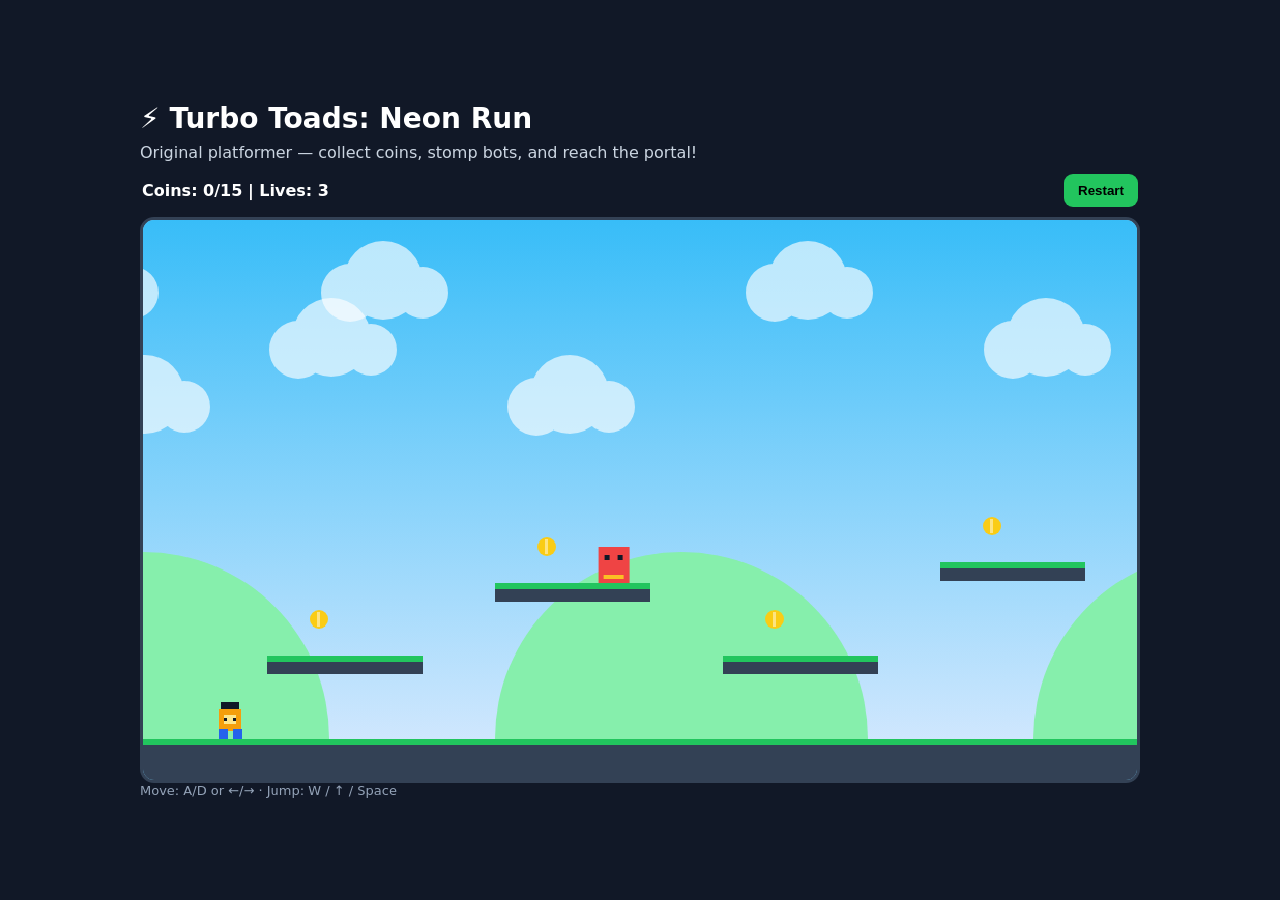
==== index.html @ 9d918f61 "index.html" ====
<!doctype html>
<html lang="en">
<head>
  <meta charset="UTF-8">
  <meta name="viewport" content="width=device-width, initial-scale=1.0">
  <title>Turbo Toads: Neon Run</title>
  <link rel="stylesheet" href="style.css">
</head>
<body>
  <div class="wrap">
    <h1>⚡ Turbo Toads: Neon Run</h1>
    <p>Original platformer — collect coins, stomp bots, and reach the portal!</p>

    <div class="bar">
      <span id="hud">Coins: 0 | Lives: 3</span>
      <button onclick="restart()">Restart</button>
    </div>

    <canvas id="game" width="960" height="540"></canvas>

    <div class="hint">
      Move: A/D or ←/→ · Jump: W / ↑ / Space
    </div>
  </div>

  <script src="game.js"></script>
</body>
</html>
---- style.css ----
*{box-sizing:border-box} body{margin:0;background:#111827;color:#fff;font-family:system-ui,Arial,sans-serif;display:flex;min-height:100vh;align-items:center;justify-content:center}
  .wrap{width:min(1000px,96vw)} h1{margin:0 0 8px;font-size:28px} p{margin:4px 0 12px;color:#cbd5e1}
  canvas{width:100%;height:auto;display:block;border:3px solid #334155;border-radius:14px;background:#7dd3fc;image-rendering:pixelated}
  .bar{display:flex;gap:12px;justify-content:space-between;align-items:center;margin:10px 2px;font-weight:700}
  button{background:#22c55e;border:0;border-radius:9px;padding:9px 14px;font-weight:800;cursor:pointer}
  .hint{font-size:13px;color:#94a3b8}
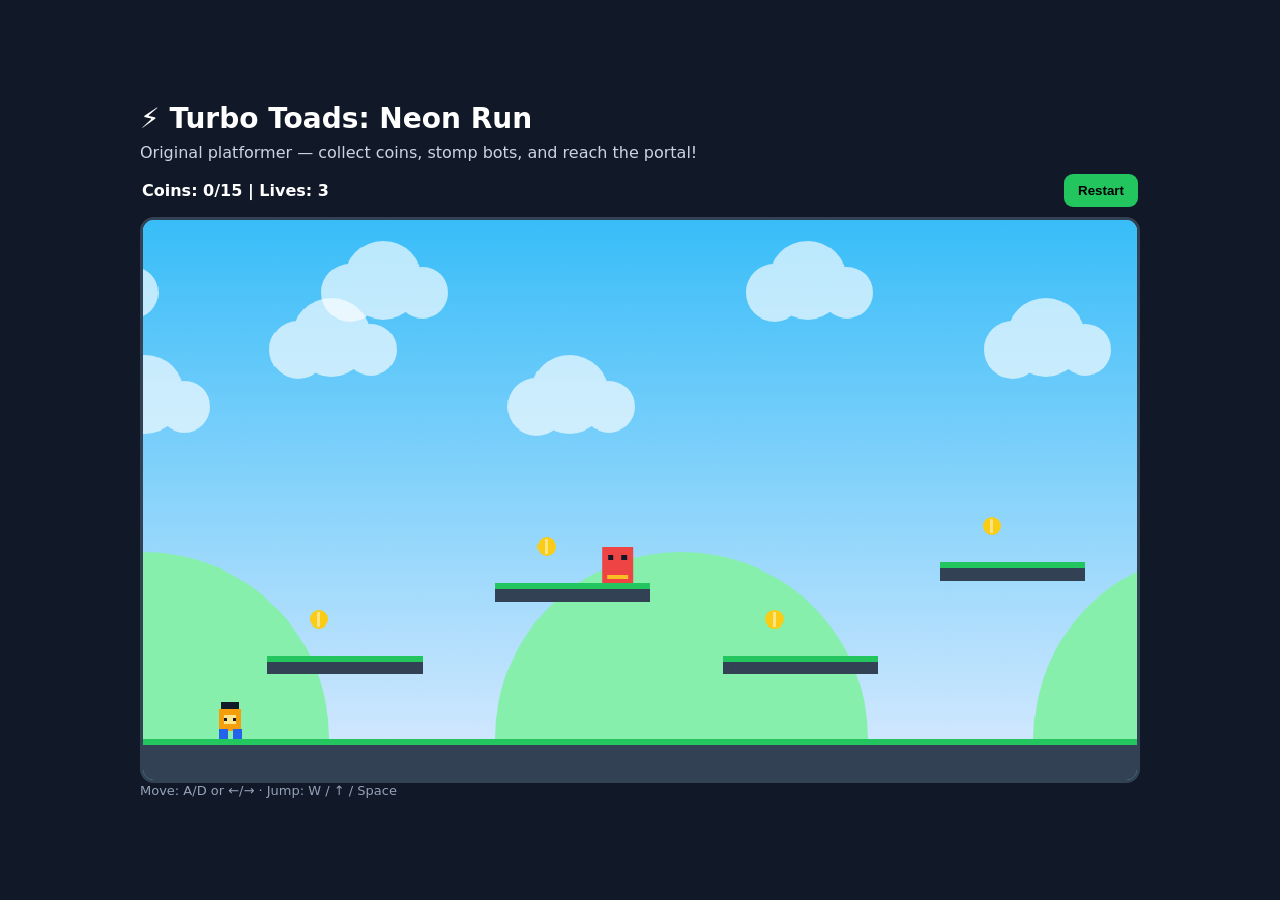
==== commit 0dbe3b42: "Add files via upload" ====
--- a/index.html
+++ b/index.html
@@ -1,28 +1,28 @@
-<!doctype html>
-<html lang="en">
-<head>
-  <meta charset="UTF-8">
-  <meta name="viewport" content="width=device-width, initial-scale=1.0">
-  <title>Turbo Toads: Neon Run</title>
-  <link rel="stylesheet" href="style.css">
-</head>
-<body>
-  <div class="wrap">
-    <h1>⚡ Turbo Toads: Neon Run</h1>
-    <p>Original platformer — collect coins, stomp bots, and reach the portal!</p>
-
-    <div class="bar">
-      <span id="hud">Coins: 0 | Lives: 3</span>
-      <button onclick="restart()">Restart</button>
-    </div>
-
-    <canvas id="game" width="960" height="540"></canvas>
-
-    <div class="hint">
-      Move: A/D or ←/→ · Jump: W / ↑ / Space
-    </div>
-  </div>
-
-  <script src="game.js"></script>
-</body>
-</html>
+<!doctype html>
+<html lang="en">
+<head>
+  <meta charset="UTF-8">
+  <meta name="viewport" content="width=device-width, initial-scale=1.0">
+  <title>Turbo Toads: Neon Run</title>
+  <link rel="stylesheet" href="style.css">
+</head>
+<body>
+  <div class="wrap">
+    <h1>⚡ Turbo Toads: Neon Run</h1>
+    <p>Original platformer — collect coins, stomp bots, and reach the portal!</p>
+
+    <div class="bar">
+      <span id="hud">Coins: 0 | Lives: 3</span>
+      <button onclick="restart()">Restart</button>
+    </div>
+
+    <canvas id="game" width="960" height="540"></canvas>
+
+    <div class="hint">
+      Move: A/D or ←/→ · Jump: W / ↑ / Space
+    </div>
+  </div>
+
+  <script src="game.js"></script>
+</body>
+</html>
--- a/style.css
+++ b/style.css
@@ -1,6 +1,6 @@
-*{box-sizing:border-box} body{margin:0;background:#111827;color:#fff;font-family:system-ui,Arial,sans-serif;display:flex;min-height:100vh;align-items:center;justify-content:center}
-  .wrap{width:min(1000px,96vw)} h1{margin:0 0 8px;font-size:28px} p{margin:4px 0 12px;color:#cbd5e1}
-  canvas{width:100%;height:auto;display:block;border:3px solid #334155;border-radius:14px;background:#7dd3fc;image-rendering:pixelated}
-  .bar{display:flex;gap:12px;justify-content:space-between;align-items:center;margin:10px 2px;font-weight:700}
-  button{background:#22c55e;border:0;border-radius:9px;padding:9px 14px;font-weight:800;cursor:pointer}
-  .hint{font-size:13px;color:#94a3b8}
+*{box-sizing:border-box} body{margin:0;background:#111827;color:#fff;font-family:system-ui,Arial,sans-serif;display:flex;min-height:100vh;align-items:center;justify-content:center}
+  .wrap{width:min(1000px,96vw)} h1{margin:0 0 8px;font-size:28px} p{margin:4px 0 12px;color:#cbd5e1}
+  canvas{width:100%;height:auto;display:block;border:3px solid #334155;border-radius:14px;background:#7dd3fc;image-rendering:pixelated}
+  .bar{display:flex;gap:12px;justify-content:space-between;align-items:center;margin:10px 2px;font-weight:700}
+  button{background:#22c55e;border:0;border-radius:9px;padding:9px 14px;font-weight:800;cursor:pointer}
+  .hint{font-size:13px;color:#94a3b8}
